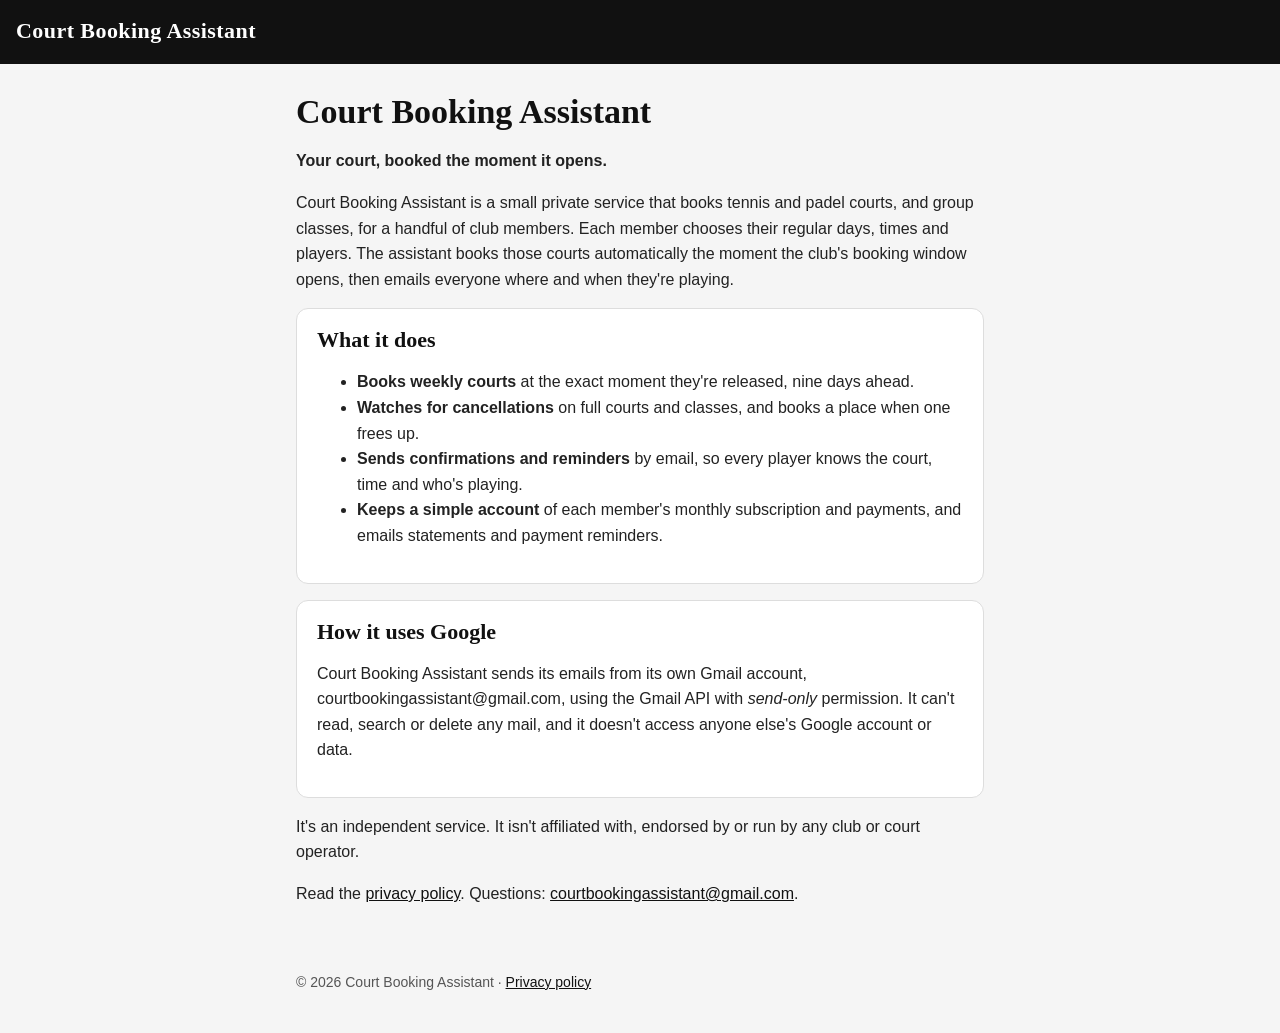
==== index.html @ ced87369 "Court Booking Assistant: home page and privacy policy Co-Authored-By: Claude Opus 5.5 (1M context) <" ====
<!doctype html>
<html lang="en">
<head>
<meta charset="utf-8">
<meta name="viewport" content="width=device-width, initial-scale=1">
<title>Court Booking Assistant</title>
<meta name="description" content="Court Booking Assistant books racquet courts automatically the instant the club's booking window opens, then tells every player where and when.">
<link rel="stylesheet" href="style.css">
</head>
<body>
<header><a href="./">Court Booking Assistant</a></header>
<main>
  <h1>Court Booking Assistant</h1>
  <p><strong>Your court, booked the moment it opens.</strong></p>
  <p>Court Booking Assistant is a small private service that books tennis and padel courts, and group classes, for a handful of club members. Each member chooses their regular days, times and players. The assistant books those courts automatically the moment the club's booking window opens, then emails everyone where and when they're playing.</p>

  <div class="card">
    <h2 style="margin-top:0">What it does</h2>
    <ul>
      <li><strong>Books weekly courts</strong> at the exact moment they're released, nine days ahead.</li>
      <li><strong>Watches for cancellations</strong> on full courts and classes, and books a place when one frees up.</li>
      <li><strong>Sends confirmations and reminders</strong> by email, so every player knows the court, time and who's playing.</li>
      <li><strong>Keeps a simple account</strong> of each member's monthly subscription and payments, and emails statements and payment reminders.</li>
    </ul>
  </div>

  <div class="card">
    <h2 style="margin-top:0">How it uses Google</h2>
    <p>Court Booking Assistant sends its emails from its own Gmail account, courtbookingassistant@gmail.com, using the Gmail API with <em>send-only</em> permission. It can't read, search or delete any mail, and it doesn't access anyone else's Google account or data.</p>
  </div>

  <p>It's an independent service. It isn't affiliated with, endorsed by or run by any club or court operator.</p>
  <p>Read the <a href="privacy.html">privacy policy</a>. Questions: <a href="mailto:courtbookingassistant@gmail.com">courtbookingassistant@gmail.com</a>.</p>
</main>
<footer>© 2026 Court Booking Assistant · <a href="privacy.html">Privacy policy</a></footer>
</body>
</html>
---- style.css ----
:root{--ink:#111;--muted:#555;--line:#ddd;--bg:#f5f5f5;--card:#fff}
*{box-sizing:border-box}
body{margin:0;background:var(--bg);color:var(--ink);font:16px/1.6 -apple-system,Helvetica,Arial,sans-serif}
header{background:#111;color:#fff;padding:18px 16px}
header a{color:#fff;text-decoration:none;font:600 22px Georgia,serif;letter-spacing:.02em}
main{max-width:720px;margin:0 auto;padding:28px 16px 48px}
h1{font:600 34px/1.2 Georgia,serif;margin:0 0 12px}
h2{font:600 22px Georgia,serif;margin:32px 0 8px}
.card{background:var(--card);border:1px solid var(--line);border-radius:12px;padding:18px 20px;margin:16px 0}
p,li{color:#222}
.muted{color:var(--muted);font-size:14px}
a{color:var(--ink)}
footer{max-width:720px;margin:0 auto;padding:0 16px 40px;color:var(--muted);font-size:14px}
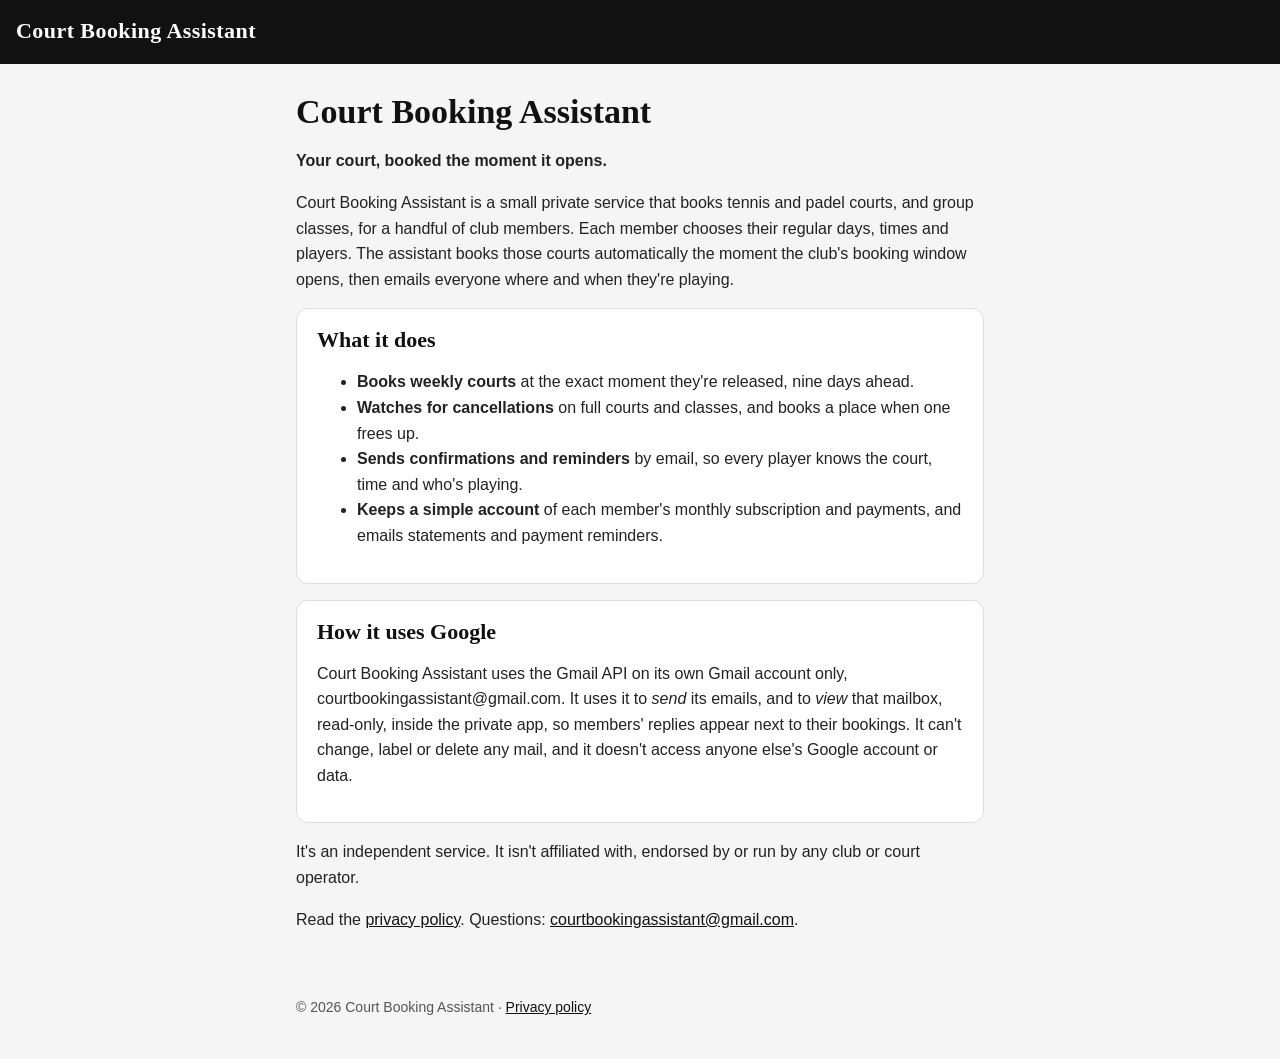
==== commit 550c2eea: "Privacy policy: read-only view of the service's own mailbox Co-Authored-By: Claude Opus 5.5 (1M cont" ====
--- a/index.html
+++ b/index.html
@@ -26,7 +26,7 @@
 
   <div class="card">
     <h2 style="margin-top:0">How it uses Google</h2>
-    <p>Court Booking Assistant sends its emails from its own Gmail account, courtbookingassistant@gmail.com, using the Gmail API with <em>send-only</em> permission. It can't read, search or delete any mail, and it doesn't access anyone else's Google account or data.</p>
+    <p>Court Booking Assistant uses the Gmail API on its own Gmail account only, courtbookingassistant@gmail.com. It uses it to <em>send</em> its emails, and to <em>view</em> that mailbox, read-only, inside the private app, so members' replies appear next to their bookings. It can't change, label or delete any mail, and it doesn't access anyone else's Google account or data.</p>
   </div>
 
   <p>It's an independent service. It isn't affiliated with, endorsed by or run by any club or court operator.</p>
